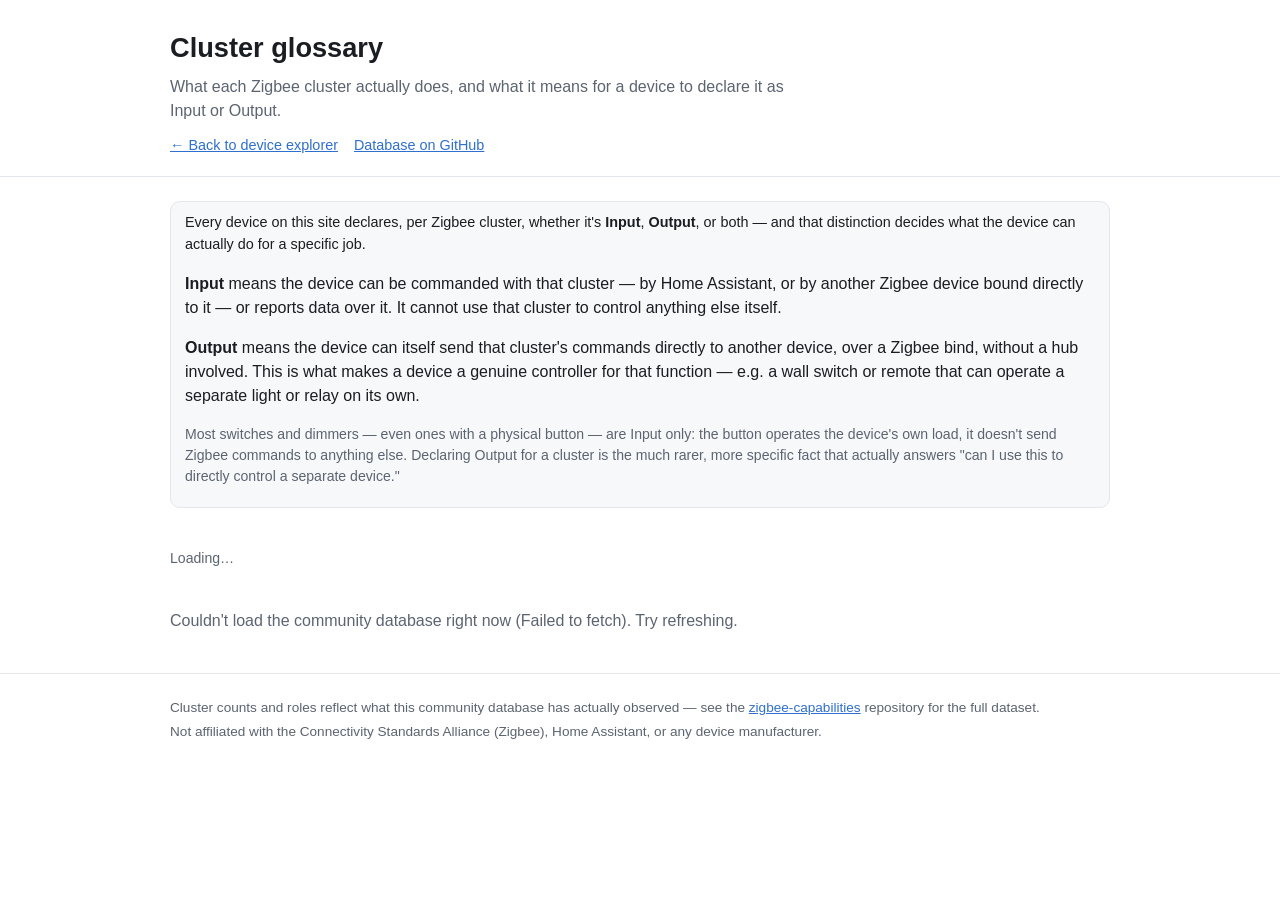
==== docs/clusters.html @ 2da4fe30 "Add cluster glossary page (docs/clusters.html) A click-through reference explaining what each Zigbee" ====
<!doctype html>
<html lang="en">
<head>
<meta charset="utf-8">
<meta name="viewport" content="width=device-width, initial-scale=1">
<title>Cluster glossary — Zigbee Capabilities</title>
<meta name="description" content="What each Zigbee cluster does, and what Input vs Output means for it — plain-English reference for choosing the right device for a job.">
<link rel="stylesheet" href="style.css">
</head>
<body>
<header class="site-header">
  <div class="wrap">
    <h1>Cluster glossary</h1>
    <p class="tagline">What each Zigbee cluster actually does, and what it means for a device to declare it as Input or Output.</p>
    <nav class="site-nav">
      <a href="index.html">&larr; Back to device explorer</a>
      <a href="https://github.com/hsolgaard/zigbee-capabilities" target="_blank" rel="noopener">Database on GitHub</a>
    </nav>
  </div>
</header>

<main class="wrap">
  <section id="intro-section">
    <div class="discoveries">
      <p class="discoveries-lead">
        Every device on this site declares, per Zigbee cluster, whether it's <strong>Input</strong>, <strong>Output</strong>,
        or both — and that distinction decides what the device can actually do for a specific job.
      </p>
      <p>
        <strong>Input</strong> means the device can be commanded with that cluster — by Home Assistant, or by another
        Zigbee device bound directly to it — or reports data over it. It cannot use that cluster to control anything
        else itself.
      </p>
      <p>
        <strong>Output</strong> means the device can itself send that cluster's commands directly to another device,
        over a Zigbee bind, without a hub involved. This is what makes a device a genuine controller for that
        function — e.g. a wall switch or remote that can operate a separate light or relay on its own.
      </p>
      <p class="hint" style="margin-top: 10px;">
        Most switches and dimmers — even ones with a physical button — are Input only: the button operates the
        device's own load, it doesn't send Zigbee commands to anything else. Declaring Output for a cluster is the
        much rarer, more specific fact that actually answers "can I use this to directly control a separate device."
      </p>
    </div>
  </section>

  <section id="jump-section">
    <p class="hint" id="clusters-jump">Loading&hellip;</p>
  </section>

  <section id="clusters-section">
    <div id="clusters-body">Loading the community database&hellip;</div>
  </section>
</main>

<footer class="site-footer">
  <div class="wrap">
    <p>Cluster counts and roles reflect what this community database has actually observed — see the
      <a href="https://github.com/hsolgaard/zigbee-capabilities" target="_blank" rel="noopener">zigbee-capabilities</a>
      repository for the full dataset.</p>
    <p>Not affiliated with the Connectivity Standards Alliance (Zigbee), Home Assistant, or any device manufacturer.</p>
  </div>
</footer>

<script type="module" src="clusters.js"></script>
</body>
</html>
---- docs/style.css ----
:root {
  --bg: #ffffff;
  --fg: #1a1d21;
  --muted: #5c6470;
  --border: #e3e6ea;
  --card-bg: #f7f8fa;
  --accent: #2f6fce;
  --accent-bg: rgba(47, 111, 206, 0.1);
  --amber-bg: rgba(255, 176, 32, 0.14);
  --amber-border: rgba(255, 176, 32, 0.4);
  --purple: #7b3fe4;
  --purple-bg: rgba(123, 63, 228, 0.12);
  --red: #d33;
  --red-bg: rgba(221, 51, 51, 0.1);
  --green: #2e7d32;
}
@media (prefers-color-scheme: dark) {
  :root {
    --bg: #14161a;
    --fg: #e7e9ec;
    --muted: #9aa4b2;
    --border: #2a2e35;
    --card-bg: #1c1f24;
    --accent: #6ea3ea;
    --accent-bg: rgba(110, 163, 234, 0.14);
  }
}

* { box-sizing: border-box; }
body {
  margin: 0;
  font-family: -apple-system, BlinkMacSystemFont, "Segoe UI", Roboto, Helvetica, Arial, sans-serif;
  background: var(--bg);
  color: var(--fg);
  line-height: 1.5;
}
a { color: var(--accent); }
.wrap { max-width: 980px; margin: 0 auto; padding: 0 20px; }

header.site-header {
  border-bottom: 1px solid var(--border);
  padding: 28px 0 20px;
  margin-bottom: 24px;
}
header.site-header h1 { margin: 0 0 6px; font-size: 1.7em; }
.tagline { margin: 0 0 12px; color: var(--muted); max-width: 640px; }
.stats { font-size: 0.9em; color: var(--muted); margin: 0 0 12px; }
nav.site-nav { display: flex; flex-wrap: wrap; align-items: center; gap: 16px; font-size: 0.9em; }
.photo-toggle { display: inline-flex; align-items: center; gap: 5px; color: var(--muted); cursor: pointer; }
.photo-toggle input { margin: 0; }

main section { margin-bottom: 40px; }
main h2 { font-size: 1.2em; margin: 0 0 4px; }
.hint { color: var(--muted); font-size: 0.88em; margin: 4px 0 10px; }

.discoveries { background: var(--card-bg); border: 1px solid var(--border); border-radius: 10px; padding: 10px 14px; }
.discoveries-label { font-size: 0.78em; font-weight: 600; color: var(--muted); margin-bottom: 4px; }
.discoveries-lead { margin: 0 0 6px; font-size: 0.9em; }
.discoveries ul { margin: 0; padding-left: 18px; display: flex; flex-direction: column; gap: 3px; font-size: 0.9em; }

.chip-row { display: flex; flex-wrap: wrap; gap: 6px; margin-bottom: 12px; }
.chip {
  border: 1px solid var(--border); background: var(--card-bg); color: var(--fg);
  border-radius: 999px; padding: 5px 12px; font-size: 0.82em; cursor: pointer;
}
.chip:hover { border-color: var(--accent); }

.search-example-group { margin-bottom: 8px; }
.search-example-category {
  font-size: 0.72em; font-weight: 600; text-transform: uppercase; letter-spacing: 0.04em;
  color: var(--muted); margin-bottom: 4px;
}

.advanced-filters { margin: 10px 0; }
.advanced-filters summary {
  cursor: pointer; font-size: 0.85em; color: var(--muted); font-weight: 600; margin-bottom: 6px;
}
.advanced-filters .filter-form { margin-top: 8px; }

.filter-form, .compare-form { display: flex; flex-wrap: wrap; gap: 8px; margin-bottom: 12px; }
.filter-form select, .compare-form select {
  flex: 1 1 150px; min-width: 120px; padding: 7px 8px; border-radius: 6px;
  border: 1px solid var(--border); background: var(--bg); color: var(--fg); font-size: 0.9em;
}
.compare-form label { display: flex; flex-direction: column; gap: 4px; font-size: 0.85em; color: var(--muted); flex: 1 1 160px; }

.table-scroll { overflow-x: auto; }
table { width: 100%; border-collapse: collapse; font-size: 0.88em; }
th, td { text-align: left; padding: 8px 10px; border-bottom: 1px solid var(--border); vertical-align: top; }
th { color: var(--muted); font-weight: 600; font-size: 0.85em; }
tr.result-row { cursor: pointer; }
tr.result-row:hover { background: var(--card-bg); }
tr.detail-row td { background: var(--card-bg); padding-top: 10px; padding-bottom: 12px; }

.badge { display: inline-block; font-size: 0.78em; padding: 2px 9px; border-radius: 10px; }
.badge-strong-evidence { background: rgba(46, 125, 50, 0.14); color: var(--green); }
.badge-well-confirmed { background: rgba(76, 154, 255, 0.16); color: var(--accent); }
.badge-repeated-observation { background: var(--accent-bg); color: var(--accent); }
.badge-single-observation { background: rgba(154, 164, 178, 0.16); color: var(--muted); }
.badge-conflicting-evidence { background: var(--red-bg); color: var(--red); }

.muted { color: var(--muted); }

.device-list { display: flex; flex-direction: column; gap: 10px; }
.device-card {
  border: 1px solid var(--border); border-radius: 10px; padding: 12px 14px; background: var(--card-bg);
}
.device-card-header { font-weight: 600; margin-bottom: 8px; }

.device-card-top { display: flex; gap: 12px; align-items: flex-start; }
.device-card-main { flex: 1 1 auto; min-width: 0; }
.device-photo, .device-photo-fallback {
  width: 56px; height: 56px; border-radius: 8px; flex: 0 0 auto;
  background: var(--bg); border: 1px solid var(--border); object-fit: contain;
}
.device-photo-fallback { position: relative; background: var(--card-bg); }
.device-photo-fallback::after {
  content: "";
  position: absolute; inset: 15px;
  background-color: var(--muted);
  opacity: 0.45;
  mask-image: url("data:image/svg+xml;utf8,<svg xmlns='http://www.w3.org/2000/svg' viewBox='0 0 24 24'><rect x='3' y='3' width='18' height='18' rx='3' fill='none' stroke='black' stroke-width='2'/><circle cx='12' cy='12' r='3' fill='black'/></svg>");
  -webkit-mask-image: url("data:image/svg+xml;utf8,<svg xmlns='http://www.w3.org/2000/svg' viewBox='0 0 24 24'><rect x='3' y='3' width='18' height='18' rx='3' fill='none' stroke='black' stroke-width='2'/><circle cx='12' cy='12' r='3' fill='black'/></svg>");
  mask-size: contain; -webkit-mask-size: contain;
  mask-repeat: no-repeat; -webkit-mask-repeat: no-repeat;
  mask-position: center; -webkit-mask-position: center;
}

.trust-panel { display: flex; align-items: center; gap: 10px; margin-bottom: 8px; }
.trust-stars { font-size: 1.1em; color: var(--accent); white-space: nowrap; }
.trust-conflict { font-size: 0.85em; color: var(--red); }
.trust-text { display: flex; flex-direction: column; gap: 1px; }
.trust-label { font-size: 0.82em; font-weight: 600; }
.trust-detail { font-size: 0.78em; }

.techtoggle {
  font-size: 0.85em; color: var(--accent); cursor: pointer; font-weight: 600; margin-top: 4px;
}
.techtoggle:hover { text-decoration: underline; }
.tech-panel {
  margin-top: 10px; padding-top: 10px; border-top: 1px solid var(--border);
}

.empty-search {
  padding: 14px; border-radius: 10px; background: var(--card-bg); border: 1px solid var(--border);
}
.empty-search p { margin: 0 0 6px; }
.btn {
  display: inline-block; margin-top: 4px; padding: 6px 14px; border-radius: 6px;
  background: var(--accent); color: #fff; text-decoration: none; font-size: 0.85em; font-weight: 600;
}
.btn:hover { opacity: 0.9; }

/* Device overview — the 2-3 sentence "quick overview" of what a device is
   good for (see deviceOverview in capexplorer.js). Shown above the fold,
   not muted like .hint: unlike the legend/caveat text elsewhere on the
   page, this is a fact about the specific device the reader is looking
   at, not supplementary boilerplate, so it gets full text color. The
   control-capability sentence (when present) carries the same Output
   badge as the capability panel below, inline, so the claim and its
   definition are visibly the same thing. */
.device-overview { margin: 6px 0 10px; font-size: 0.9em; line-height: 1.5; }

.cap-groups { display: flex; flex-direction: column; gap: 8px; }
.cap-group-label { font-size: 0.85em; font-weight: 600; margin-right: 6px; }
.cap-tags { display: flex; flex-wrap: wrap; gap: 5px; margin-top: 3px; }
.cap-reportsonly { font-size: 0.85em; margin-top: 2px; }
.cap-group-unidentified .cap-group-label { font-weight: 500; font-style: italic; }
.tag { display: inline-block; font-size: 0.78em; padding: 3px 9px; border-radius: 10px; background: var(--accent-bg); color: var(--accent); }
.tag-fwdep { background: var(--purple-bg); color: var(--purple); }
.cap-goodfor { margin-bottom: 8px; }

/* Input/Output role badge — see groupCapabilitiesByOutcome's `role` field
   and CAPABILITY_ROLE_EXPLANATION in capexplorer.js. Reuses the site's
   existing .badge idiom (same pill used for confidence/evidence labels)
   rather than a one-off style, and the same color assignments those
   already use: green for the higher-signal/notable case (here, Output —
   this device can control something else), muted neutral for the common
   case (Input), purple — already the site's second accent, used for
   firmware-dependent tags — for the "both" combination. cursor: help
   signals the hover title carries the actual explanation. */
.badge-input { background: rgba(154, 164, 178, 0.16); color: var(--muted); cursor: help; }
.badge-output { background: rgba(46, 125, 50, 0.14); color: var(--green); cursor: help; }
.badge-both { background: var(--purple-bg); color: var(--purple); cursor: help; }
.badge-unknown { background: rgba(154, 164, 178, 0.16); color: var(--muted); font-style: italic; cursor: help; }

/* External references (PRD: "External Device References") — Blakadder /
   manufacturer links. Deliberately smaller and quieter than trust-panel
   and cap-goodfor above: these are supplementary context about a device,
   not community-observed capability evidence, and the styling should make
   that secondary status obvious at a glance, not just in the copy. */
.device-external-refs { font-size: 0.78em; margin-bottom: 8px; }
.device-external-refs a { color: var(--accent); text-decoration: none; }
.device-external-refs a:hover { text-decoration: underline; }

/* Review queue page (docs/review.html) — reuses .device-card/.device-list/
   .btn/.hint/.muted from above; these are just the review-specific bits. */
.review-toolbar { margin-bottom: 12px; }
.review-card .review-reason { margin-top: -2px; }
.review-links-list { font-size: 0.88em; margin: 6px 0; }
.review-link-row { display: flex; flex-wrap: wrap; gap: 8px; margin-top: 8px; }
.btn-secondary {
  display: inline-block; padding: 6px 14px; border-radius: 6px; font-size: 0.85em; font-weight: 600;
  background: var(--bg); color: var(--accent); border: 1px solid var(--border); text-decoration: none;
}
.btn-secondary:hover { border-color: var(--accent); }
.btn-copy {
  display: inline-block; padding: 6px 14px; border-radius: 6px; font-size: 0.85em; font-weight: 600;
  background: var(--accent-bg); color: var(--accent); border: 1px solid transparent; cursor: pointer;
  font-family: inherit;
}
.btn-copy:hover { border-color: var(--accent); }
.btn-copy:disabled { opacity: 0.6; cursor: default; }
.btn-small { padding: 3px 10px; font-size: 0.8em; }
.review-copy-row { margin-top: 10px; }
.review-copy-row .hint { margin: 4px 0 0; }
.review-candidates { display: flex; flex-direction: column; gap: 6px; margin: 8px 0; }
.review-candidate-row {
  display: flex; flex-wrap: wrap; align-items: center; gap: 8px; padding: 6px 8px;
  background: var(--bg); border: 1px solid var(--border); border-radius: 6px; font-size: 0.88em;
}
.review-candidate-meta { font-size: 0.92em; }

.diff-row { padding: 8px 10px; border-radius: 8px; background: var(--card-bg); border: 1px solid var(--border); margin-bottom: 6px; }
.diff-added { color: var(--green); }
.diff-removed { color: var(--red); }

.unknowns-subhead { font-size: 0.95em; margin: 16px 0 6px; }
#unknowns-section .table-scroll { margin-bottom: 4px; }

/* Cluster glossary page (docs/clusters.html/.js) — reuses .discoveries,
   .hint, .badge, .muted from above for the intro/legend; these are just
   the per-cluster entry cards. */
#clusters-jump { margin: 0 0 8px; }
#clusters-section h2 { margin-top: 28px; margin-bottom: 10px; }
#clusters-section section:first-of-type h2 { margin-top: 0; }
.cluster-entry {
  border: 1px solid var(--border); border-radius: 10px; padding: 12px 14px;
  background: var(--card-bg); margin-bottom: 10px;
}
.cluster-entry-header { display: flex; flex-wrap: wrap; align-items: baseline; gap: 8px; margin-bottom: 6px; }
.cluster-entry-name { font-weight: 600; }
.cluster-entry-id { font-size: 0.85em; }
.cluster-entry-count { font-size: 0.8em; }
.cluster-entry-what { margin: 4px 0 8px; }
.cluster-entry-role { margin: 4px 0; font-size: 0.92em; display: flex; gap: 8px; align-items: baseline; }
.cluster-entry-role .badge { flex: 0 0 auto; }

footer.site-footer {
  border-top: 1px solid var(--border); margin-top: 40px; padding: 20px 0 40px;
  color: var(--muted); font-size: 0.85em;
}
footer.site-footer p { margin: 4px 0; }
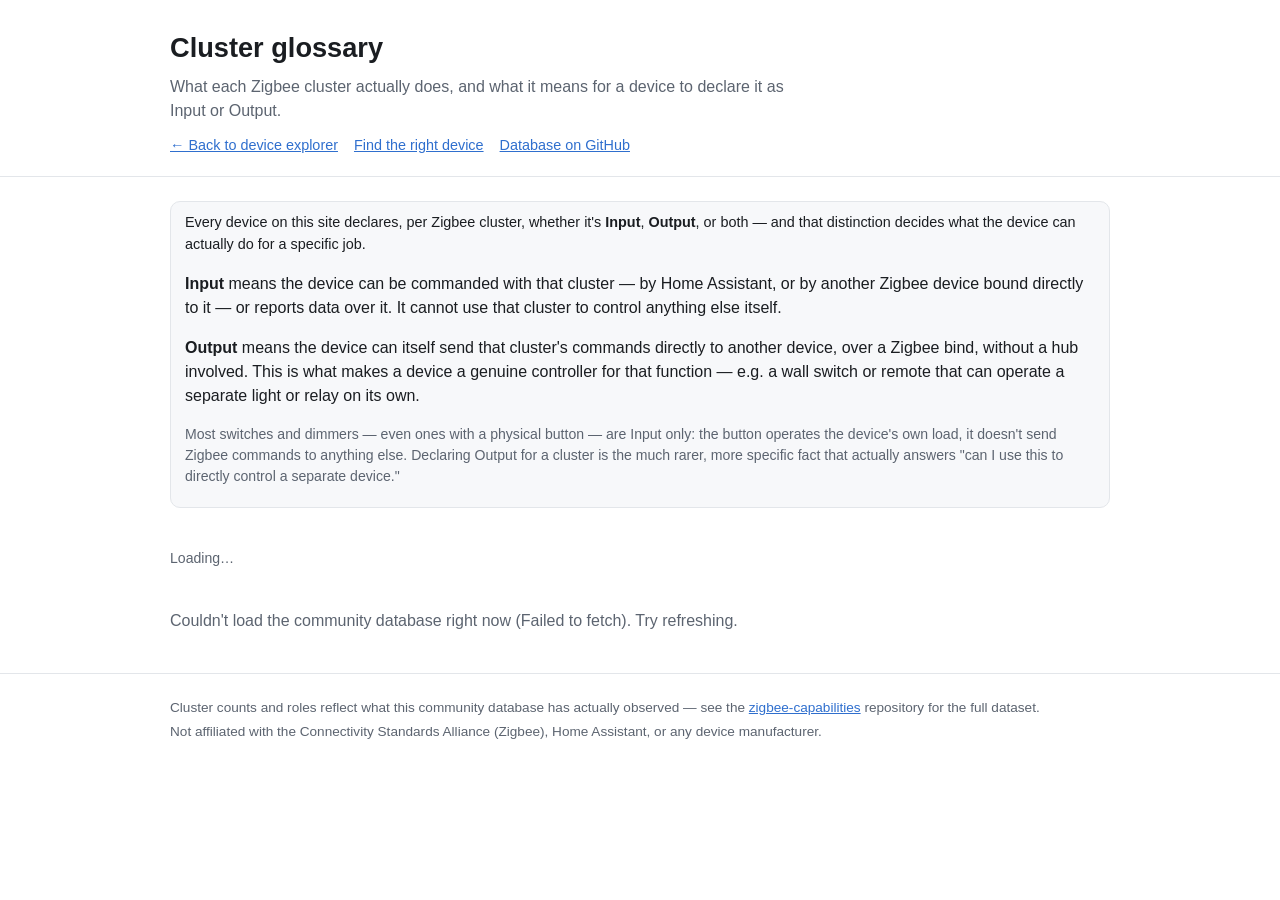
==== commit 0caf94b1: "Add Find the Right Device — Guided Search and deterministic NL search (Phase 1+2) Implements the Gui" ====
--- a/docs/clusters.html
+++ b/docs/clusters.html
@@ -14,6 +14,7 @@
     <p class="tagline">What each Zigbee cluster actually does, and what it means for a device to declare it as Input or Output.</p>
     <nav class="site-nav">
       <a href="index.html">&larr; Back to device explorer</a>
+      <a href="find.html">Find the right device</a>
       <a href="https://github.com/hsolgaard/zigbee-capabilities" target="_blank" rel="noopener">Database on GitHub</a>
     </nav>
   </div>
--- a/docs/style.css
+++ b/docs/style.css
@@ -251,3 +251,76 @@
   color: var(--muted); font-size: 0.85em;
 }
 footer.site-footer p { margin: 4px 0; }
+
+/* Find the right device (docs/find.html/.js) — reuses .chip/.chip-row,
+   .btn/.btn-small, .device-card/.device-list, .hint/.muted, .empty-search
+   from above; these are just the wizard/NL-mode-specific bits. */
+.find-mode-toggle { display: flex; gap: 8px; }
+.find-mode-btn {
+  flex: 1 1 0; padding: 10px 16px; border-radius: 8px; font-size: 0.95em; font-weight: 600;
+  border: 1px solid var(--border); background: var(--card-bg); color: var(--fg); cursor: pointer;
+}
+.find-mode-btn:hover { border-color: var(--accent); }
+.find-mode-btn.selected { background: var(--accent); border-color: var(--accent); color: #fff; }
+
+.find-nl-form { display: flex; gap: 8px; margin-bottom: 10px; flex-wrap: wrap; }
+.find-nl-form input[type="text"] {
+  flex: 1 1 320px; padding: 9px 12px; border-radius: 6px; border: 1px solid var(--border);
+  background: var(--bg); color: var(--fg); font-size: 0.95em;
+}
+.find-linklike {
+  background: none; border: none; padding: 0; color: var(--accent); text-decoration: underline;
+  cursor: pointer; font-size: inherit; font-family: inherit;
+}
+
+.find-step { margin: 18px 0 24px; padding-bottom: 20px; border-bottom: 1px solid var(--border); }
+.find-step:last-of-type { border-bottom: none; }
+.find-step-label { font-weight: 600; margin: 0 0 4px; }
+
+.find-goal-grid { display: flex; flex-wrap: wrap; gap: 8px; margin: 8px 0 10px; }
+.find-goal-btn {
+  padding: 8px 14px; border-radius: 8px; border: 1px solid var(--border); background: var(--card-bg);
+  color: var(--fg); font-size: 0.88em; cursor: pointer;
+}
+.find-goal-btn:hover { border-color: var(--accent); }
+.find-goal-btn.selected { background: var(--accent-bg); border-color: var(--accent); color: var(--accent); font-weight: 600; }
+
+.find-radio-row { display: flex; flex-wrap: wrap; gap: 16px; font-size: 0.9em; margin: 8px 0; }
+.find-radio-row label { display: inline-flex; align-items: center; gap: 5px; cursor: pointer; }
+
+.find-pref-row { display: flex; flex-wrap: wrap; gap: 16px; margin: 8px 0; }
+.find-pref-label {
+  display: flex; flex-direction: column; gap: 4px; font-size: 0.85em; color: var(--muted); flex: 1 1 160px;
+}
+.find-pref-label select, .find-pref-label input[type="text"] {
+  padding: 7px 8px; border-radius: 6px; border: 1px solid var(--border); background: var(--bg);
+  color: var(--fg); font-size: 0.95em;
+}
+
+.find-req-chips { display: flex; flex-wrap: wrap; gap: 8px; margin: 8px 0 14px; }
+.find-chip {
+  display: inline-flex; align-items: center; gap: 6px; border: 1px solid var(--accent); background: var(--accent-bg);
+  color: var(--accent); border-radius: 999px; padding: 5px 8px 5px 12px; font-size: 0.85em; font-weight: 600;
+}
+.find-chip-remove {
+  background: none; border: none; color: var(--accent); font-size: 1.1em; line-height: 1; cursor: pointer;
+  padding: 0 4px; font-weight: 700;
+}
+.find-chip-remove:hover { opacity: 0.7; }
+
+.find-evidence-list { list-style: none; padding: 0; margin: 8px 0; font-size: 0.88em; display: flex; flex-direction: column; gap: 3px; }
+.find-result-power { margin: 4px 0; font-size: 0.85em; }
+.find-partial-heading { font-weight: 600; margin: 24px 0 10px; color: var(--muted); }
+
+/* Prominent "Find the right device" entry point on the index page (PRD
+   §3) — deliberately louder than a plain nav link or search-example chip:
+   this is the primary on-ramp for someone who doesn't know Zigbee
+   terminology at all and would otherwise not know Advanced filters or the
+   Quick Search chips exist. */
+.find-callout {
+  display: block; text-decoration: none; color: inherit; border: 1px solid var(--accent);
+  background: var(--accent-bg); border-radius: 10px; padding: 14px 18px; margin-bottom: 4px;
+}
+.find-callout:hover { border-color: var(--accent); opacity: 0.92; }
+.find-callout-title { font-weight: 700; font-size: 1.05em; color: var(--accent); margin-bottom: 3px; }
+.find-callout-body { font-size: 0.88em; color: var(--fg); }
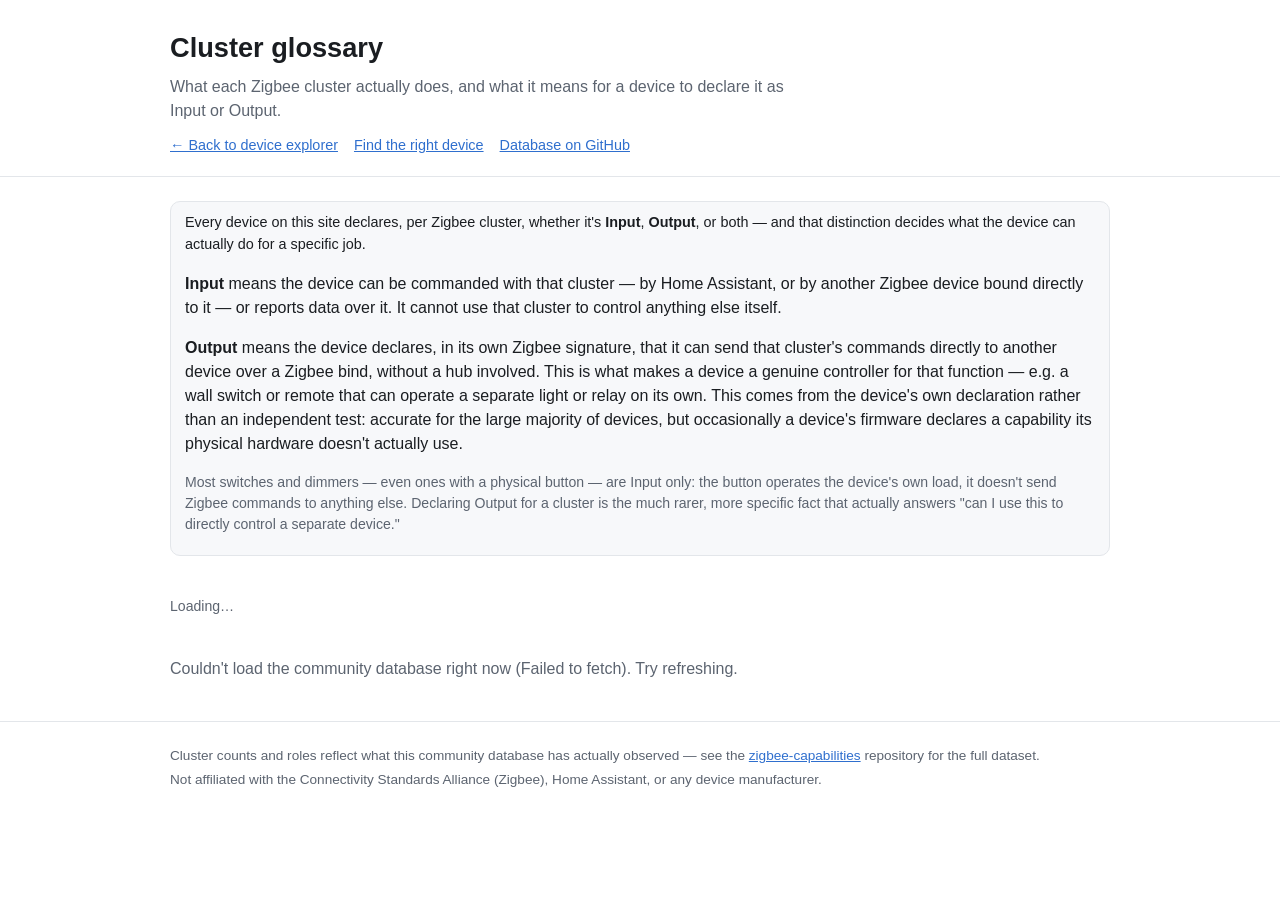
==== commit cc98856e: "Be honest that "Output" is a declared capability, not a tested one Found while verifying the new Gui" ====
--- a/docs/clusters.html
+++ b/docs/clusters.html
@@ -33,9 +33,12 @@
         else itself.
       </p>
       <p>
-        <strong>Output</strong> means the device can itself send that cluster's commands directly to another device,
-        over a Zigbee bind, without a hub involved. This is what makes a device a genuine controller for that
-        function — e.g. a wall switch or remote that can operate a separate light or relay on its own.
+        <strong>Output</strong> means the device declares, in its own Zigbee signature, that it can send that
+        cluster's commands directly to another device over a Zigbee bind, without a hub involved. This is what makes
+        a device a genuine controller for that function — e.g. a wall switch or remote that can operate a separate
+        light or relay on its own. This comes from the device's own declaration rather than an independent test:
+        accurate for the large majority of devices, but occasionally a device's firmware declares a capability its
+        physical hardware doesn't actually use.
       </p>
       <p class="hint" style="margin-top: 10px;">
         Most switches and dimmers — even ones with a physical button — are Input only: the button operates the
